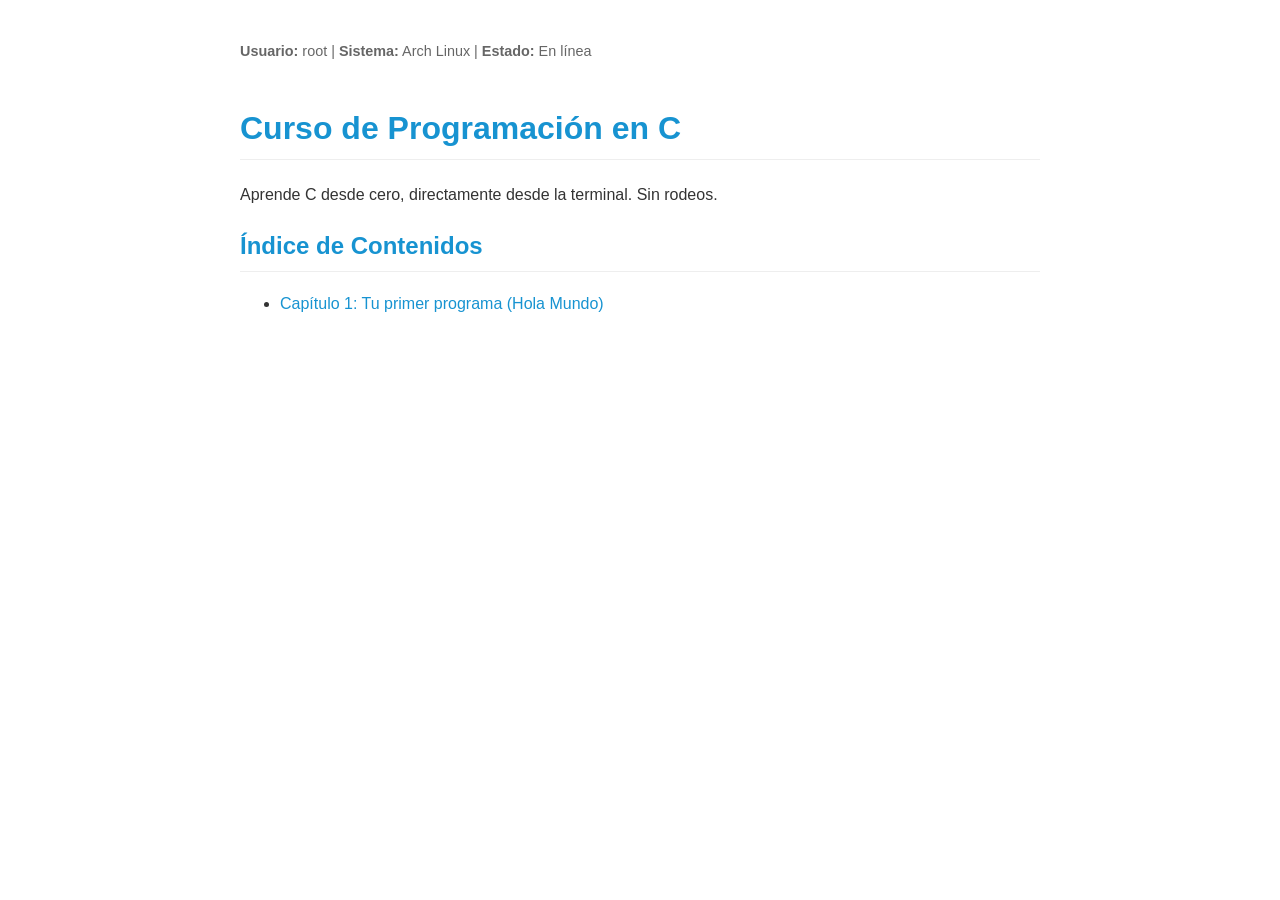
==== index.html @ 9e0fc600 "actualización de archivos y estructura" ====
<!DOCTYPE html>
<html lang="es">
<head>
    <meta charset="UTF-8">
    <meta name="viewport" content="width=device-width, initial-scale=1.0">
    <title>Curso de C - Estilo Minimalista</title>
    <!-- Enlazamos el CSS que está en la carpeta css -->
    <link rel="stylesheet" href="css/estilo-terminal.css">
</head>
<body>

    <div class="header">
        <p><strong>Usuario:</strong> root | <strong>Sistema:</strong> Arch Linux | <strong>Estado:</strong> En línea</p>
    </div>

    <h1>Curso de Programación en C</h1>
    <p>Aprende C desde cero, directamente desde la terminal. Sin rodeos.</p>

    <h2>Índice de Contenidos</h2>
    <ul>
        <li><a href="tutoriales/01-hola-mundo.html">Capítulo 1: Tu primer programa (Hola Mundo)</a></li>
        <!-- Aquí irás agregando los siguientes capítulos -->
        <!-- <li><a href="tutoriales/02-variables.html">Capítulo 2: Variables</a></li> -->
    </ul>

</body>
</html>
---- css/estilo-terminal.css ----
/* --- Estilos Generales (Tipo Arch Linux) --- */
body {
    font-family: -apple-system, BlinkMacSystemFont, "Segoe UI", Roboto, Helvetica, Arial, sans-serif;
    background-color: #ffffff;
    color: #333333;
    max-width: 800px;
    margin: 40px auto;
    padding: 0 20px;
    line-height: 1.6;
}

h1, h2, h3 {
    color: #1793d1; /* Azul Arch Linux */
    border-bottom: 1px solid #eeeeee;
    padding-bottom: 5px;
}

a { color: #1793d1; text-decoration: none; }
a:hover { text-decoration: underline; }
code { font-family: monospace; background-color: #f4f4f4; padding: 2px 5px; border-radius: 3px; }
.header { margin-bottom: 40px; font-size: 0.9em; color: #666; }

/* --- Estilos de la Terminal --- */
.terminal-window {
    background-color: #2e3440; /* Gris oscuro nórdico */
    color: #d8dee9; /* Texto claro */
    font-family: 'Courier New', Courier, monospace;
    border-radius: 6px;
    box-shadow: 0 4px 15px rgba(0,0,0,0.2);
    overflow: hidden;
    margin: 30px 0;
}

.terminal-header {
    background-color: #3b4252;
    padding: 8px 15px;
    display: flex;
    align-items: center;
}

.dot {
    height: 12px;
    width: 12px;
    border-radius: 50%;
    display: inline-block;
    margin-right: 8px;
}
.red { background-color: #bf616a; }
.yellow { background-color: #ebcb8b; }
.green { background-color: #a3be8c; }

.terminal-title {
    color: #88c0d0;
    font-size: 0.9em;
    margin-left: 10px;
}

.terminal-body {
    padding: 20px;
    line-height: 1.5;
    font-size: 0.95em;
    /* Esto respeta los saltos de línea y espacios del código C */
    white-space: pre-wrap; 
}

.prompt { color: #81a1c1; font-weight: bold; }

.cursor {
    display: inline-block;
    background-color: #d8dee9;
    color: #d8dee9;
    width: 8px;
    animation: blink 1s infinite;
}

@keyframes blink {
    0%, 100% { opacity: 1; }
    50% { opacity: 0; }
}
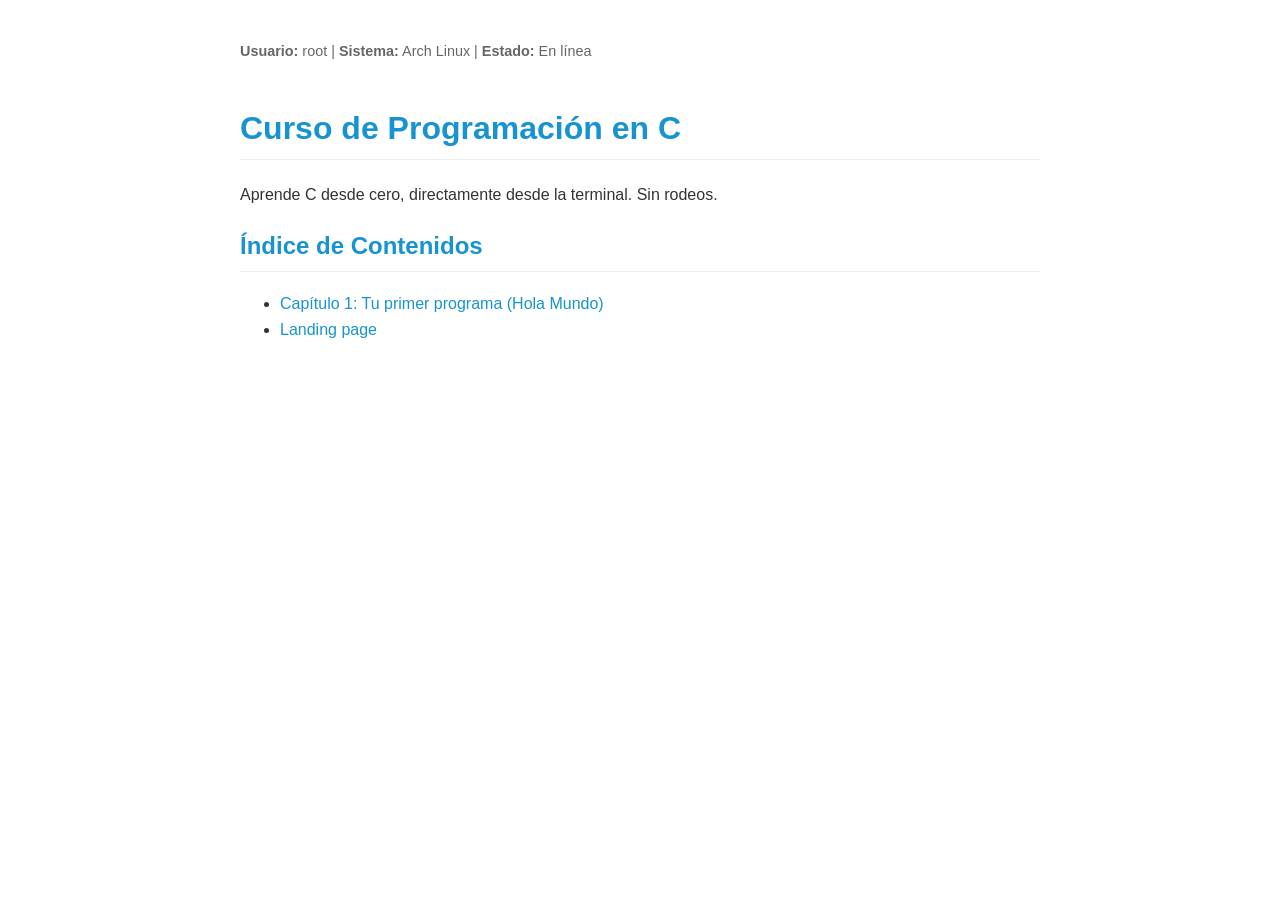
==== commit f8bd749a: "Update index.html" ====
--- a/index.html
+++ b/index.html
@@ -20,7 +20,7 @@
     <ul>
         <li><a href="tutoriales/01-hola-mundo.html">Capítulo 1: Tu primer programa (Hola Mundo)</a></li>
         <!-- Aquí irás agregando los siguientes capítulos -->
-        <!-- <li><a href="tutoriales/02-variables.html">Capítulo 2: Variables</a></li> -->
+        <li><a href="tutoriales/lp.html">Landing page</a></li>
     </ul>
 
 </body>
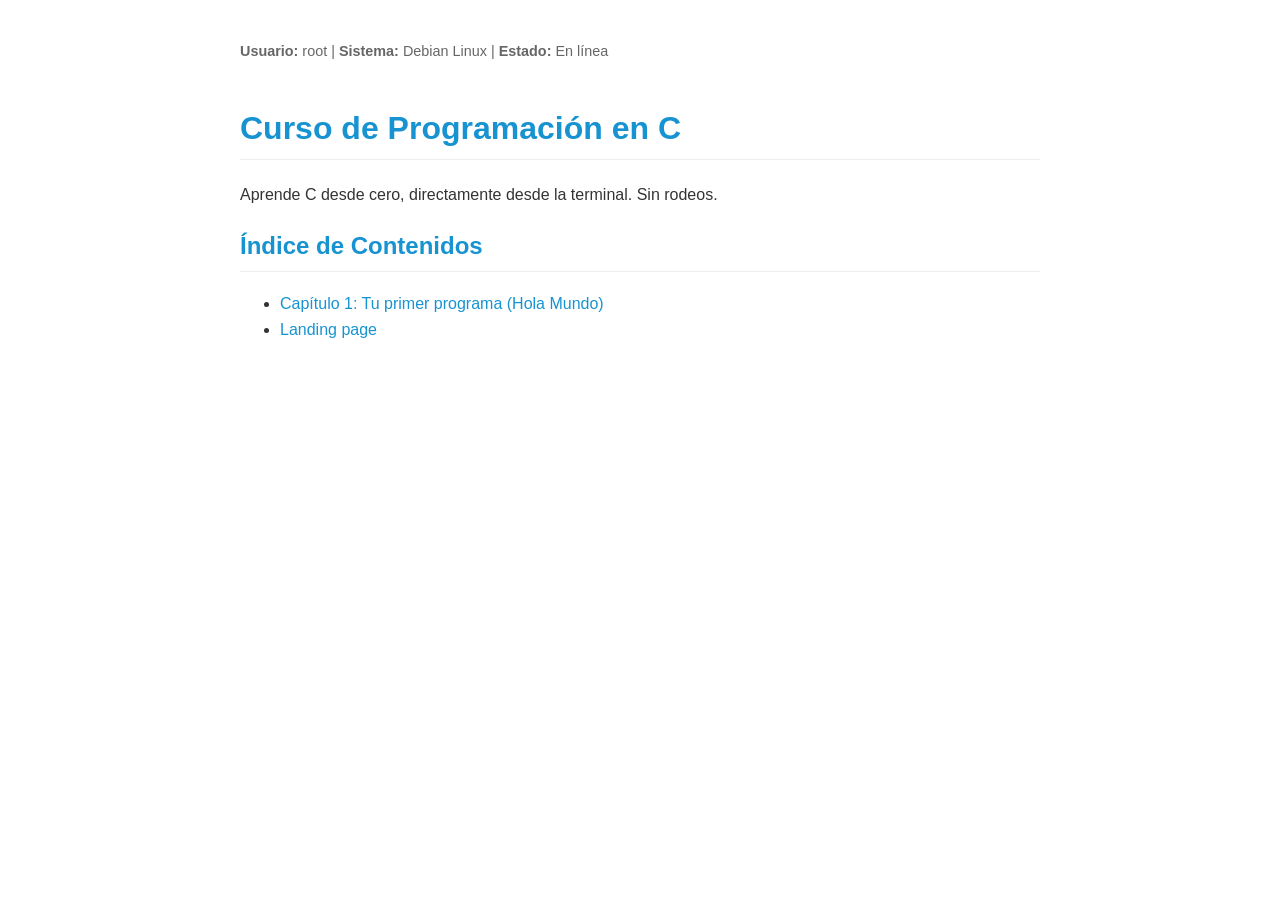
==== commit 584990aa: "Update index.html" ====
--- a/index.html
+++ b/index.html
@@ -10,7 +10,7 @@
 <body>
 
     <div class="header">
-        <p><strong>Usuario:</strong> root | <strong>Sistema:</strong> Arch Linux | <strong>Estado:</strong> En línea</p>
+        <p><strong>Usuario:</strong> root | <strong>Sistema:</strong> Debian Linux | <strong>Estado:</strong> En línea</p>
     </div>
 
     <h1>Curso de Programación en C</h1>
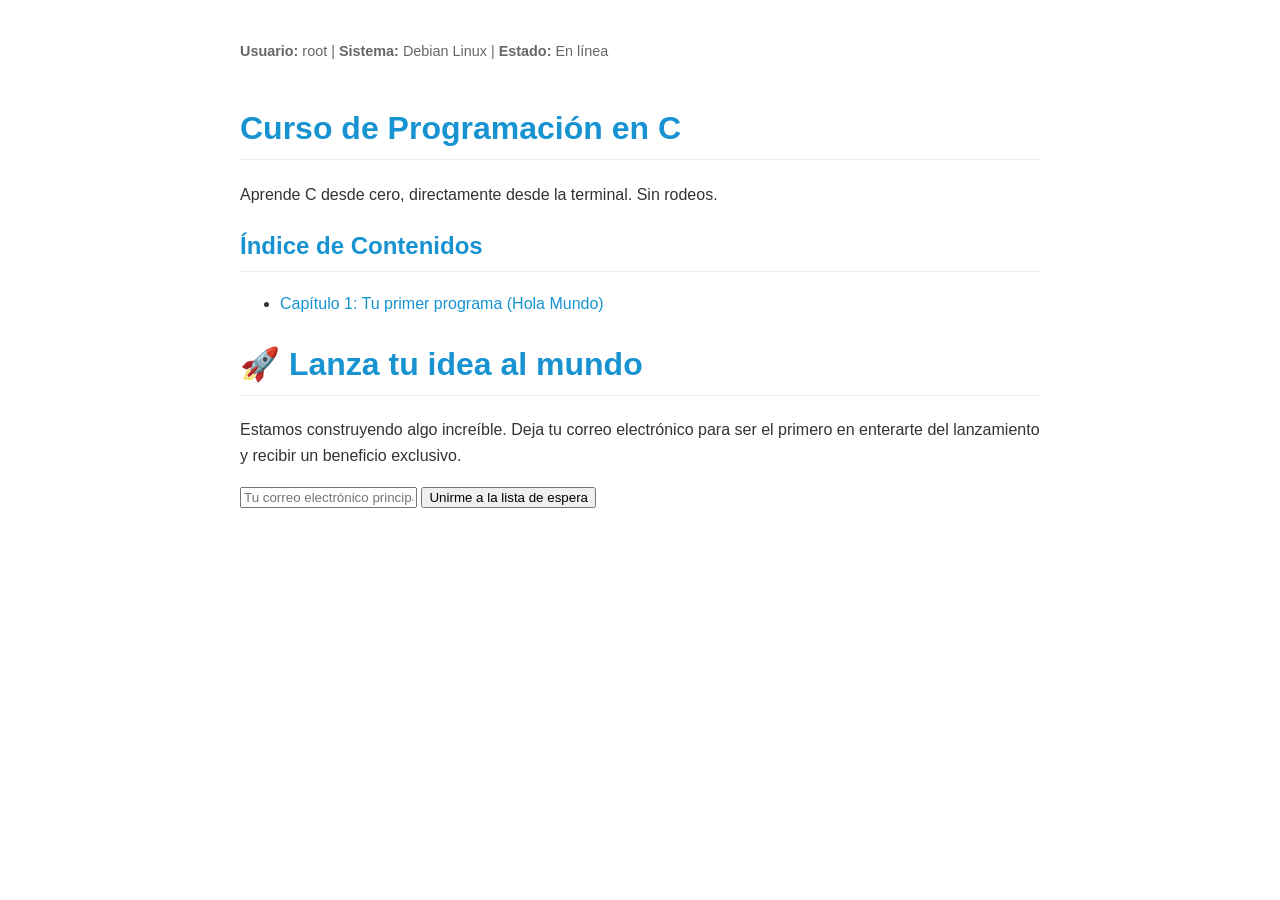
==== commit 2c8645f3: "modif en index.html" ====
--- a/index.html
+++ b/index.html
@@ -20,8 +20,18 @@
     <ul>
         <li><a href="tutoriales/01-hola-mundo.html">Capítulo 1: Tu primer programa (Hola Mundo)</a></li>
         <!-- Aquí irás agregando los siguientes capítulos -->
-        <li><a href="tutoriales/lp.html">Landing page</a></li>
     </ul>
+
+	<div class="container">
+	    <h1>🚀 Lanza tu idea al mundo</h1>
+	    <p>Estamos construyendo algo increíble. Deja tu correo electrónico para ser el primero en enterarte del lanzamiento y recibir un beneficio exclusivo.</p>
+    
+    <!-- Formulario de captura -->
+	    <form action="https://formspree.io/f/mnppzaze" method="POST">
+	        <input type="email" name="email" placeholder="Tu correo electrónico principal" required>
+	        <button type="submit">Unirme a la lista de espera</button>
+	    </form>
+	</div>
 
 </body>
 </html>
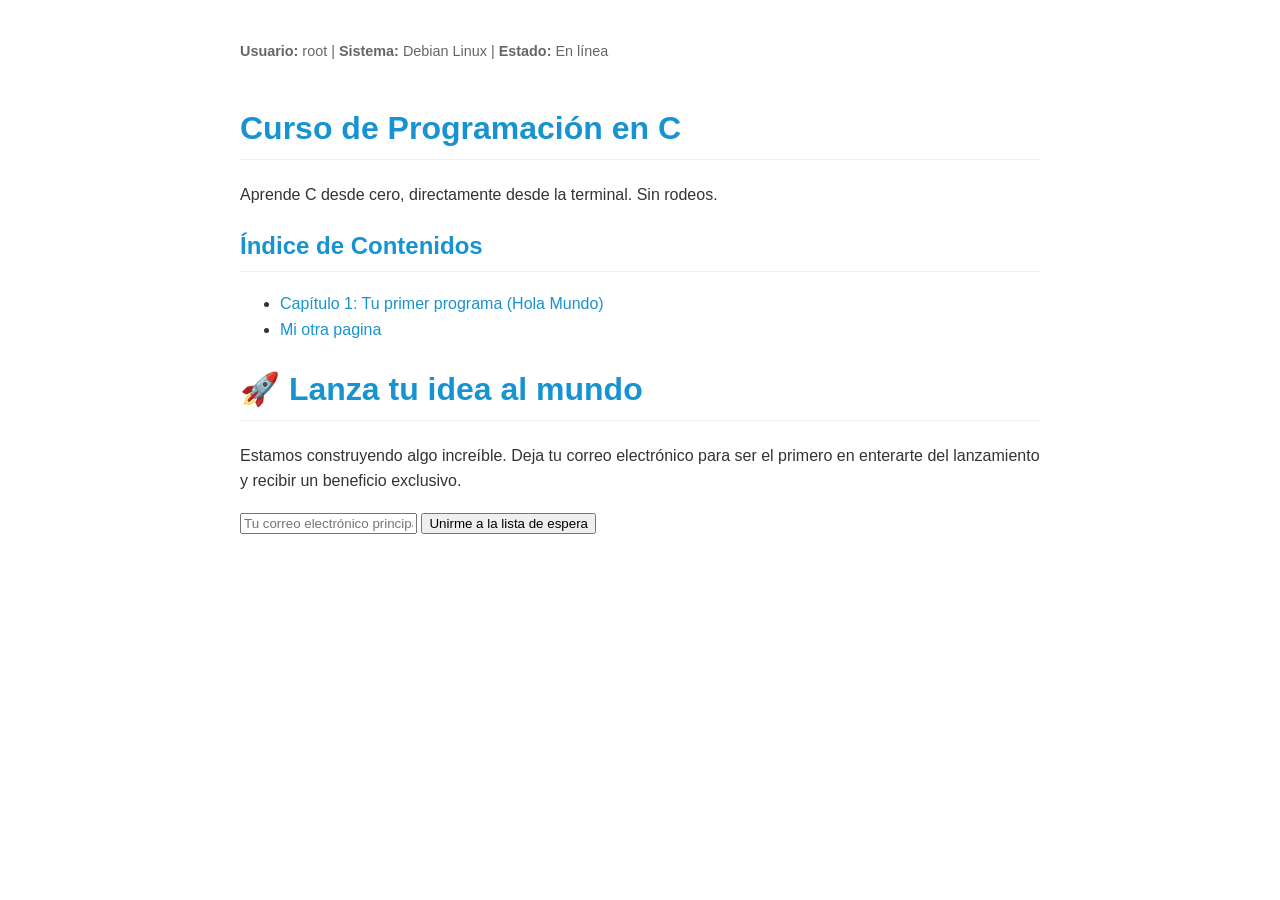
==== commit 60e274cf: "Update index.html" ====
--- a/index.html
+++ b/index.html
@@ -19,7 +19,8 @@
     <h2>Índice de Contenidos</h2>
     <ul>
         <li><a href="tutoriales/01-hola-mundo.html">Capítulo 1: Tu primer programa (Hola Mundo)</a></li>
-        <!-- Aquí irás agregando los siguientes capítulos -->
+		<li><a href="https://jlcruzunsj.wixsite.com/inicio">Mi otra pagina</a></li>
+
     </ul>
 
 	<div class="container">
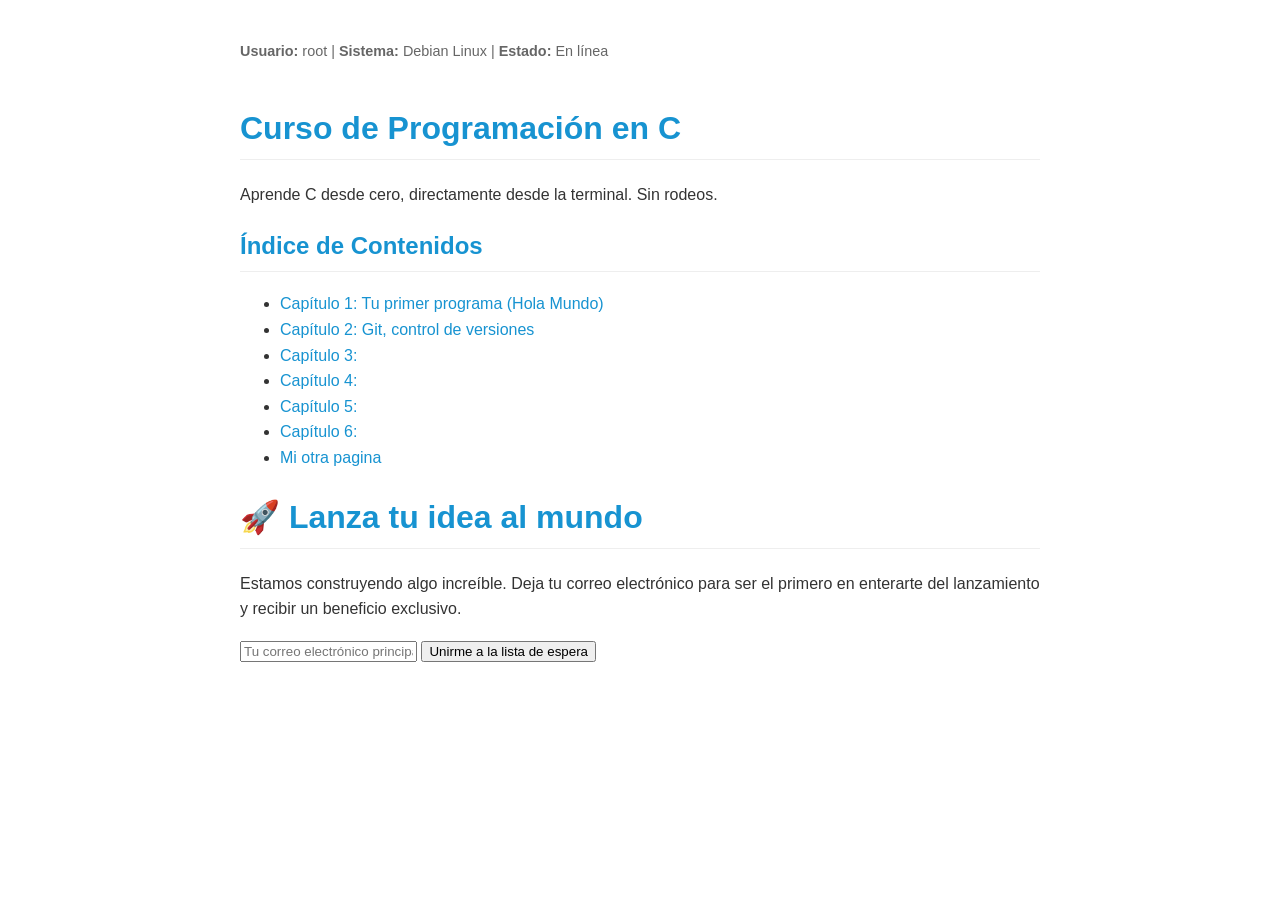
==== commit bb186f37: "se agrego archivos a la estructura" ====
--- a/index.html
+++ b/index.html
@@ -18,7 +18,12 @@
 
     <h2>Índice de Contenidos</h2>
     <ul>
-        <li><a href="tutoriales/01-hola-mundo.html">Capítulo 1: Tu primer programa (Hola Mundo)</a></li>
+        <li><a href="tutoriales/01-hm.html">Capítulo 1: Tu primer programa (Hola Mundo)</a></li>
+        <li><a href="tutoriales/02-hm.html">Capítulo 2: Git, control de versiones </a></li>
+        <li><a href="tutoriales/03-hm.html">Capítulo 3: </a></li>
+        <li><a href="tutoriales/04-hm.html">Capítulo 4: </a></li>
+        <li><a href="tutoriales/05-hm.html">Capítulo 5: </a></li>
+        <li><a href="tutoriales/06-hm.html">Capítulo 6: </a></li>
 		<li><a href="https://jlcruzunsj.wixsite.com/inicio">Mi otra pagina</a></li>
 
     </ul>
